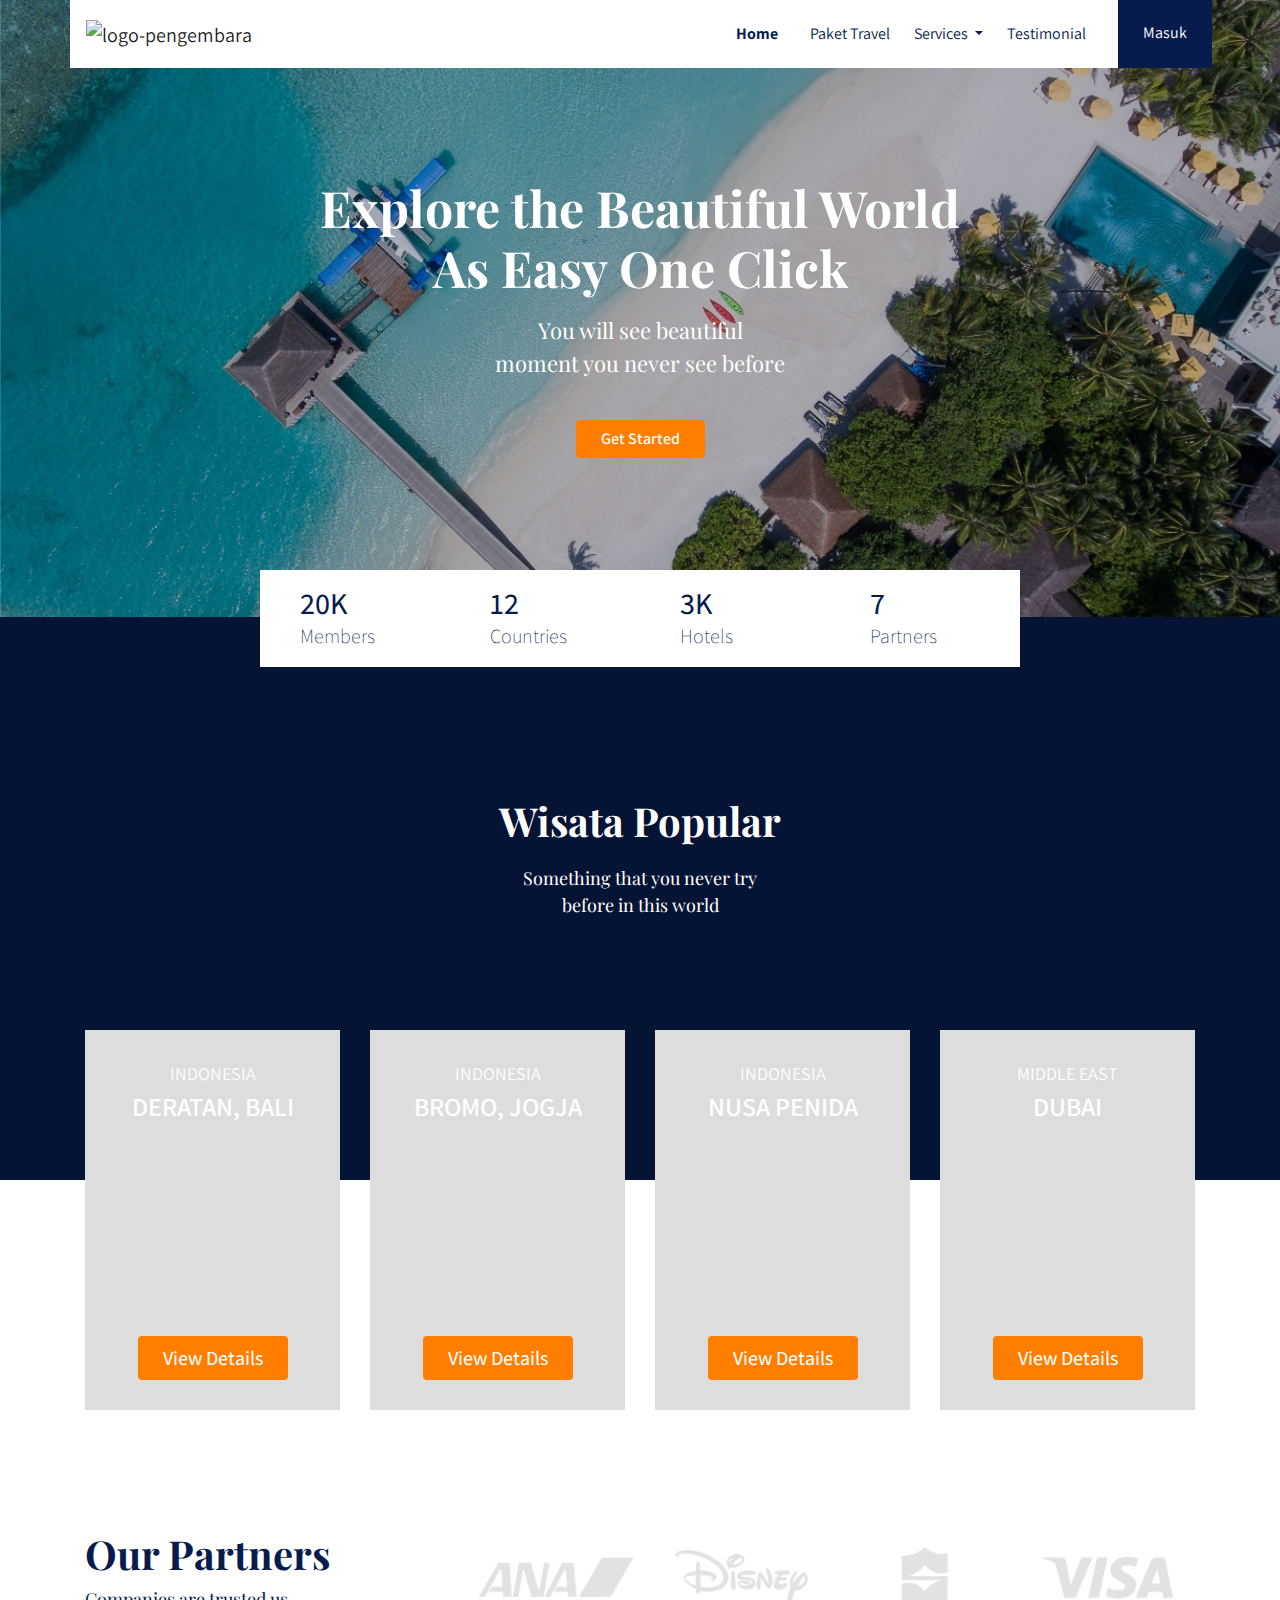
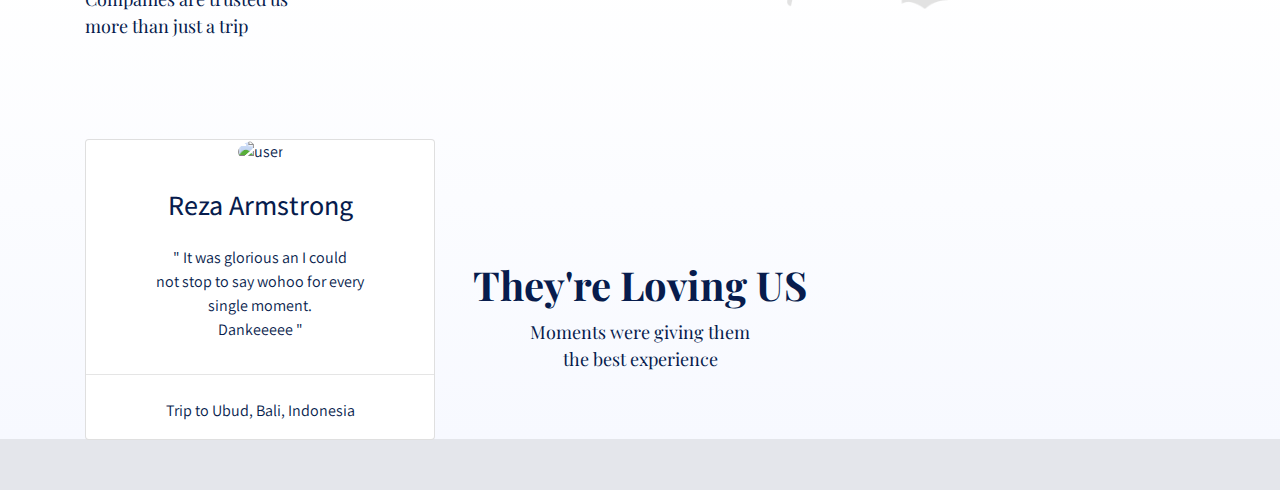
==== Pengembara Website/index.html @ 987998f6 "init" ====
<!DOCTYPE html>
<html lang="en">
  <head>
    <meta charset="UTF-8" />
    <meta name="viewport" content="width=device-width, initial-scale=1.0" />
    <title>Document</title>
    <link
      rel="stylesheet"
      href="Frontend/libraries/bootstrap/css/bootstrap.css"
    />
    <link rel="preconnect" href="https://fonts.gstatic.com" />
    <link
      href="https://fonts.googleapis.com/css2?family=Assistant:wght@200;300;400;500;600;700;800&family=Playfair+Display:ital,wght@0,400;0,500;0,600;0,700;0,800;0,900;1,400;1,500;1,600;1,700;1,800;1,900&display=swap"
      rel="stylesheet"
    />
    <link rel="stylesheet" href="Frontend/styles/main.css" />
  </head>

  <body>
    <!-- Navigation Bar -->
    <div class="container">
      <!-- Container -->
      <nav class="row navbar navbar-expand-lg navbar-light bg-white">
        <!-- Logo -->
        <a href="#" class="navbar-brand">
          <img
            src="frontend/images/logo-pengembara.png"
            alt="logo-pengembara"
          />
        </a>

        <!-- Button Collapse -->
        <button
          class="navbar-toggler navbar-toggler-right"
          type="button"
          data-toggle="collapse"
          data-target="#navb"
        >
          <span class="navbar-toggler-icon"></span>
        </button>

        <!-- Responsive Display -->
        <div class="collapse navbar-collapse" id="navb">
          <!-- Item Navigasi -->
          <ul class="navbar-nav ml-auto mr-3">
            <li class="nav-item mx-md-2">
              <a href="#" class="nav-link active">Home</a>
            </li>
            <li class="nav-item mx-md-2">
              <a href="#" class="nav-link">Paket Travel</a>
            </li>
            <li class="nav-item dropdown">
              <a
                href="#"
                class="nav-link dropdown-toggle"
                id="navbardrop"
                data-toggle="dropdown"
              >
                Services
              </a>
              <div class="dropdown-menu">
                <a href="#" class="dropdown-item">Link 1</a>
                <a href="#" class="dropdown-item">Link 2</a>
                <a href="#" class="dropdown-item">Link 3</a>
              </div>
            </li>
            <li class="nav-item mx-md-2">
              <a href="#" class="nav-link">Testimonial</a>
            </li>
          </ul>

          <!-- Mobile button -->
          <form class="form-inline d-sm-block d-md-none">
            <button class="btn btn-login my-2 my-sm-0 px-4">Masuk</button>
          </form>

          <!-- Desktop button -->
          <form class="form-inline my-2 my-lg-0 d-none d-md-block">
            <button class="btn btn-login btn-navbar-right my-2 my-sm-0 px-4">
              Masuk
            </button>
          </form>
        </div>
      </nav>
    </div>

    <!-- Header -->
    <header class="text-center">
      <h1>
        Explore the Beautiful World
        <br />
        As Easy One Click
      </h1>
      <p class="mt-3">
        You will see beautiful
        <br />
        moment you never see before
      </p>

      <!-- Button Get Started -->
      <a href="#" class="btn btn-get-started px-4 mt-4">Get Started</a>
    </header>

    <main>
      <!-- Statistik -->
      <div class="container">
        <section class="section-stats row justify-content-center" id="stats">
          <div class="col-3 col-md-2 stats-detail">
            <h2>20K</h2>
            <p>Members</p>
          </div>
          <div class="col-3 col-md-2 stats-detail">
            <h2>12</h2>
            <p>Countries</p>
          </div>
          <div class="col-3 col-md-2 stats-detail">
            <h2>3K</h2>
            <p>Hotels</p>
          </div>
          <div class="col-3 col-md-2 stats-detail">
            <h2>7</h2>
            <p>Partners</p>
          </div>
        </section>
      </div>

      <!-- Wisata Popular -->
      <section class="section-popular" id="popular">
        <div class="container">
          <div class="row">
            <div class="col text-center section-popular-heading">
              <h2>Wisata Popular</h2>
              <p>
                Something that you never try
                <br />
                before in this world
              </p>
            </div>
          </div>
        </div>
      </section>

      <!-- Card Wisata -->
      <section class="section-popular-content" id="popularContent">
        <div class="container">
          <div class="section-popular-travel row justify-content-center">
            <div class="col-sm-6 col-md-4 col-lg-3">
              <div
                class="card-travel text-center d-flex flex-column"
                style="background-image: url('frontend/images/deratan.png')"
              >
                <div class="travel-country">INDONESIA</div>
                <div class="travel-location">DERATAN, BALI</div>
                <div class="travel-button mt-auto">
                  <a href="#" class="btn btn-travel-details px-4">
                    View Details
                  </a>
                </div>
              </div>
            </div>
            <div class="col-sm-6 col-md-4 col-lg-3">
              <div
                class="card-travel text-center d-flex flex-column"
                style="background-image: url('frontend/images/bromo.png')"
              >
                <div class="travel-country">INDONESIA</div>
                <div class="travel-location">BROMO, JOGJA</div>
                <div class="travel-button mt-auto">
                  <a href="#" class="btn btn-travel-details px-4">
                    View Details
                  </a>
                </div>
              </div>
            </div>
            <div class="col-sm-6 col-md-4 col-lg-3">
              <div
                class="card-travel text-center d-flex flex-column"
                style="background-image: url('frontend/images/nusa_penida.png')"
              >
                <div class="travel-country">INDONESIA</div>
                <div class="travel-location">NUSA PENIDA</div>
                <div class="travel-button mt-auto">
                  <a href="#" class="btn btn-travel-details px-4">
                    View Details
                  </a>
                </div>
              </div>
            </div>
            <div class="col-sm-6 col-md-4 col-lg-3">
              <div
                class="card-travel text-center d-flex flex-column"
                style="background-image: url('frontend/images/dubai.png')"
              >
                <div class="travel-country">MIDDLE EAST</div>
                <div class="travel-location">DUBAI</div>
                <div class="travel-button mt-auto">
                  <a href="#" class="btn btn-travel-details px-4">
                    View Details
                  </a>
                </div>
              </div>
            </div>
          </div>
        </div>
      </section>

      <!-- Our Parnets -->
      <section class="section-partners" id="partners">
        <div class="container">
          <div class="row">
            <div class="col-md-4">
              <h2>Our Partners</h2>
              <p>
                Companies are trusted us
                <br />
                more than just a trip
              </p>
            </div>
            <div class="col-md-8 text-center">
              <img
                src="Frontend/images/partners.png"
                alt="Logo Partners"
                class="img-partner"
              />
            </div>
          </div>
        </div>
      </section>

      <section class="section-testimonial-heading" id="testimonialHead">
        <div class="container">
          <div class="row">
            <div class="col text-center">
              <h2>They're Loving US</h2>
              <p>
                Moments were giving them
                <br />
                the best experience
              </p>
            </div>
          </div>
        </div>
      </section>

      <section class="section-testimonial-content" id="testimonial-content">
        <div class="container">
          <div class="section-popular-travel row justify-center">
            <div class="col-sm-6 col-md-6 col-lg-4">
              <div class="card card-testimonial text-center">
                <div class="testimonial-content">
                  <img
                    src="frontend/images/user.png"
                    alt="user"
                    class="mb-4 rounded-circle"
                  />
                  <h3 class="mb-4">Reza Armstrong</h3>
                  <p class="testimonial">
                    " It was glorious an I could
                    <br />
                    not stop to say wohoo for every
                    <br />
                    single moment.
                    <br />
                    Dankeeeee "
                  </p>
                </div>
                <hr />
                <p class="trip-to mt-2">Trip to Ubud, Bali, Indonesia</p>
              </div>
            </div>
          </div>
        </div>
      </section>
    </main>

    <!-- libraries -->
    <script src="Frontend/libraries/jquery/jquery-3.5.1.min.js"></script>
    <script src="Frontend/libraries/bootstrap/js/bootstrap.js"></script>
    <script src="frontend/libraries/retina/retina.min.js"></script>
  </body>
</html>
---- Pengembara Website/Frontend/styles/main.css ----
body {
  background-color: #e4e6eb;
  font-family: "Assistant", sans-serif;
  color: #071c4d;
}

.navbar-brand img {
  max-height: 40px;
}

.navbar-light .navbar-nav .nav-link {
  color: #071c4d;
}

.navbar-light .navbar-nav .nav-link.active {
  font-weight: bold;
  color: #071c4d !important;
}

.btn-navbar-right {
  margin-top: -10px !important;
  margin-bottom: -8px !important;
  margin-right: -18px !important;
  height: 70px;
  border-radius: 0;
}

.btn-login {
  background-color: #071c4d;
  color: #ffffff;
}

.btn-login:hover {
  background-color: #163682;
  color: #ffffff;
}

header {
  padding: 180px 0 162px;
  margin-top: -70px;
  background-image: url("../images/header.jpg");
  background-size: cover;
}

header h1,
header p {
  font-family: "Playfair Display", serif;
  color: #ffffff;
}

header h1 {
  font-size: 50px;
  font-weight: bold;
}

header p {
  font-size: 22px;
  font-weight: normal;
}

header .btn-get-started {
  background-color: #ff7e00;
  font-family: "Assistant", sans-serif;
  color: #ffffff;
  font-weight: 600;
  margin-top: 50px;
}

header .btn-get-started:hover {
  background-color: #ff9e3e;
  color: #ffffff;
}

.section-stats {
  margin-top: -50px;
}

.section-stats .stats-detail {
  padding-top: 15px;
  background: #fff;
  padding-left: 40px;
}

.section-stats h2 {
  font-size: 30px;
  margin-bottom: 0;
}

.section-stats p {
  font-size: 20px;
  font-weight: lighter;
}

.section-popular {
  min-height: 563px;
  background-color: #051334;
  margin-top: -50px;
  margin-bottom: -250px;
}

.section-popular-heading {
  margin-top: 180px;
}

.section-popular-heading h2,
.section-popular-heading p {
  font-family: "Playfair Display", serif;
  color: #ffffff;
}

.section-popular-heading h2 {
  font-size: 40px;
  font-weight: bold;
  margin-bottom: 0;
}

.section-popular-heading p {
  font-size: 18px;
  margin-top: 20px;
}

.section-popular-content .section-popular-travel .card-travel {
  min-height: 380px;
  background-color: #dddddd;
  color: #ffffff;
  padding: 30px;
  background-size: cover;
  margin-bottom: 20px;
  margin-top: 100px;
}

.section-popular-content .section-popular-travel .travel-country {
  font-size: 18px;
  color: #ffffff;
}

.section-popular-content .section-popular-travel .travel-location {
  font-size: 26px;
  color: #ffffff;
  font-weight: 600;
}

.section-popular-content .section-popular-travel .travel-button .btn-travel-details {
  background-color: #ff7e00;
  font-family: "Assistant", sans-serif;
  color: #ffffff;
  font-weight: 500;
  font-size: 20px;
}

.section-popular-content .section-popular-travel .travel-button .btn-travel-details:hover {
  background-color: #ff9e3e;
  color: #ffffff;
}

.section-partners {
  background-color: #ffffff;
  margin-top: -250px;
  padding-top: 350px;
  padding-bottom: 75px;
}

.section-partners h2,
.section-partners p {
  font-family: "Playfair Display", serif;
}

.section-partners h2 {
  font-size: 40px;
  font-weight: bold;
}

.section-partners p {
  font-size: 18px;
  font-weight: normal;
}

.section-partners img {
  max-width: 100%;
  padding-top: 15px;
}

.section-testimonial-heading {
  background: -webkit-gradient(linear, left top, left bottom, from(#fff), to(#f7f9ff));
  background: linear-gradient(#fff 0%, #f7f9ff 100%);
  margin-top: -170px;
  padding-top: 300px;
  padding-bottom: 50px;
}

.section-testimonial-heading h2,
.section-testimonial-heading p {
  font-family: "Playfair Display", serif;
}

.section-testimonial-heading h2 {
  font-size: 40px;
  font-weight: bold;
}

.section-testimonial-heading p {
  font-size: 18px;
  margin-top: 10px;
}

.section-testimonial-content {
  margin-top: -300px;
  padding-bottom: 50px;
}
/*# sourceMappingURL=main.css.map */
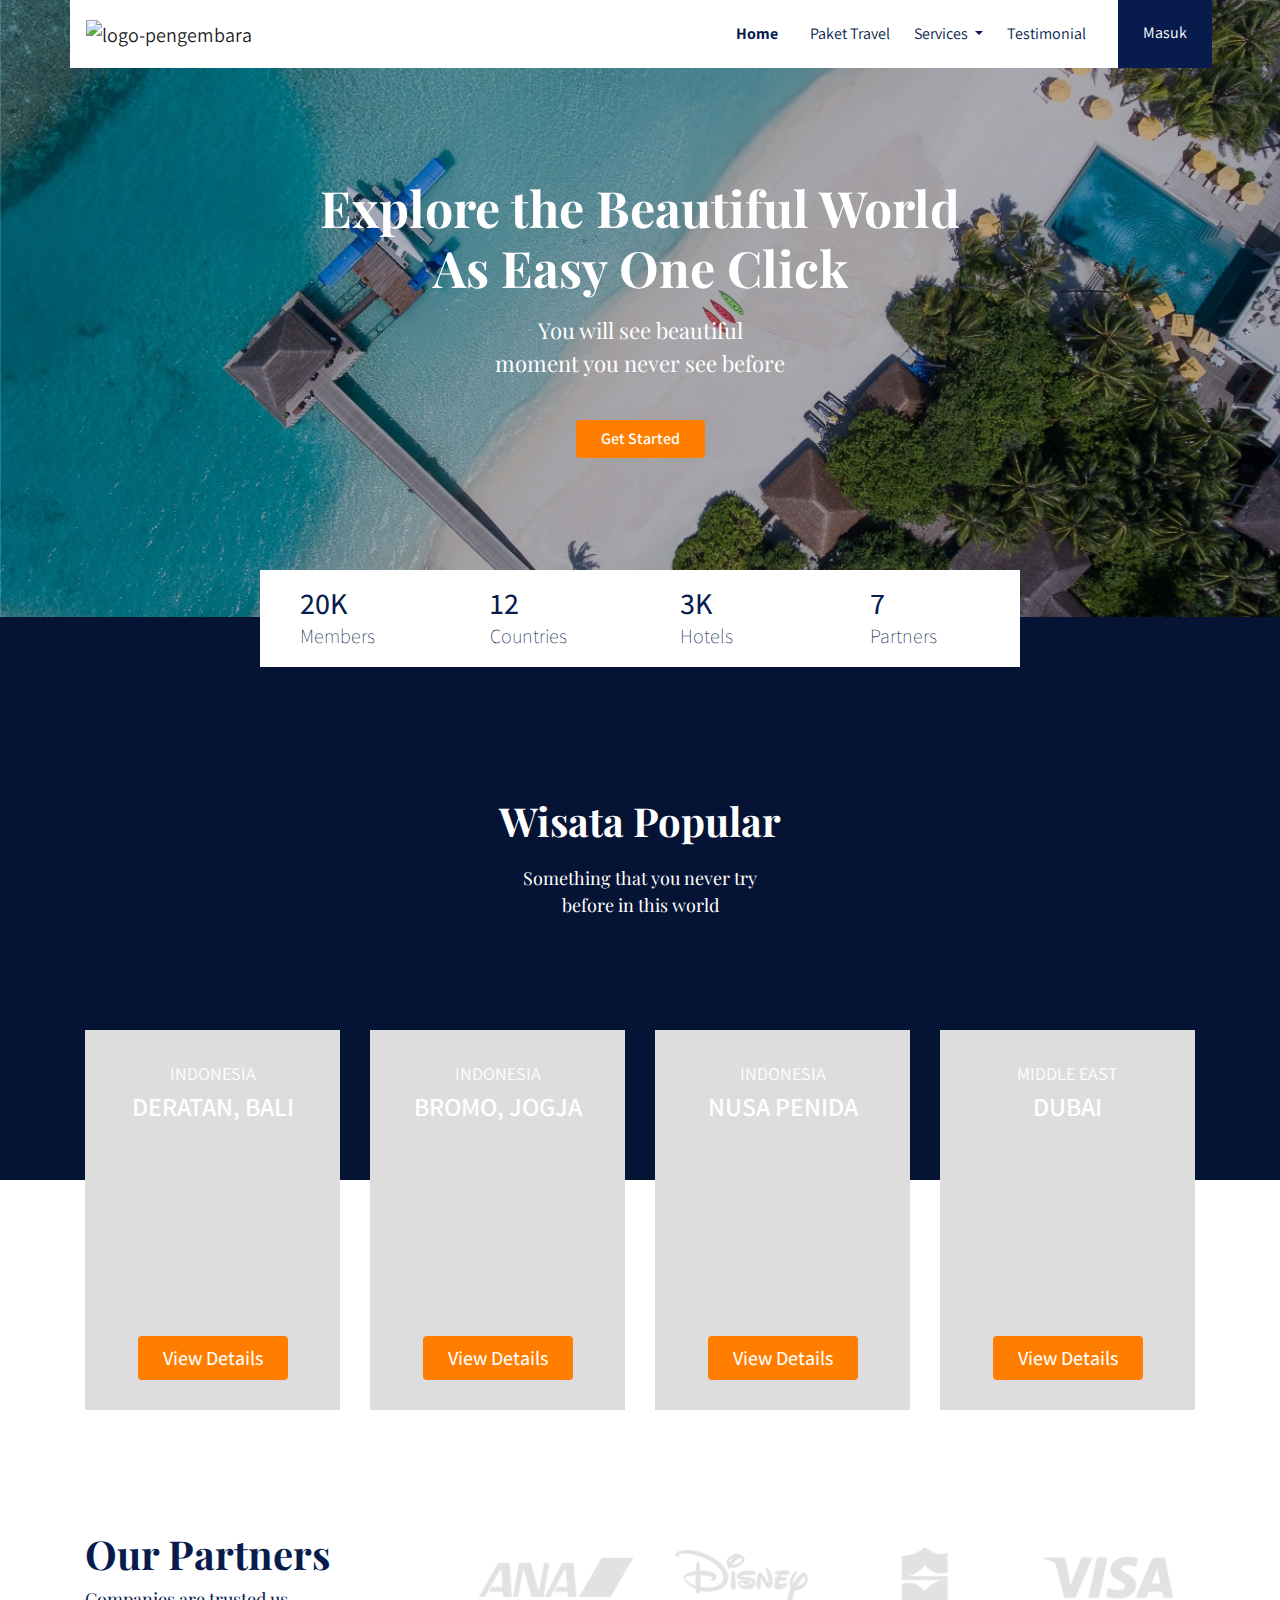
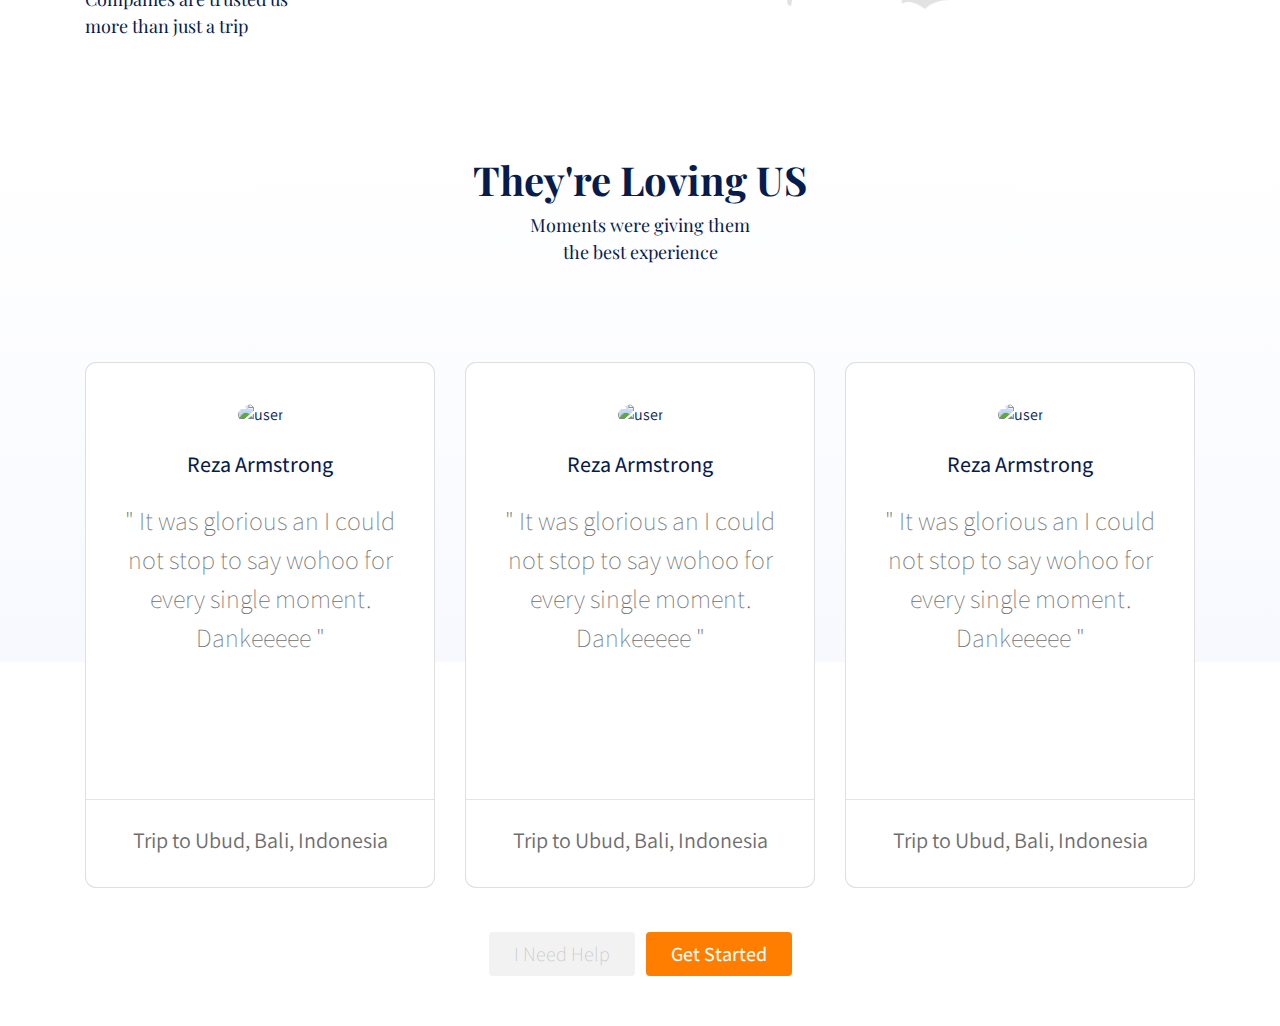
==== commit de6a79bf: "testimonial done" ====
--- a/Pengembara Website/index.html
+++ b/Pengembara Website/index.html
@@ -204,7 +204,7 @@
         </div>
       </section>
 
-      <!-- Our Parnets -->
+      <!-- Our Partners -->
       <section class="section-partners" id="partners">
         <div class="container">
           <div class="row">
@@ -242,9 +242,10 @@
         </div>
       </section>
 
+      <!-- Card Testimonial -->
       <section class="section-testimonial-content" id="testimonial-content">
         <div class="container">
-          <div class="section-popular-travel row justify-center">
+          <div class="section-popular-travel row justify-content-center">
             <div class="col-sm-6 col-md-6 col-lg-4">
               <div class="card card-testimonial text-center">
                 <div class="testimonial-content">
@@ -255,18 +256,59 @@
                   />
                   <h3 class="mb-4">Reza Armstrong</h3>
                   <p class="testimonial">
-                    " It was glorious an I could
-                    <br />
-                    not stop to say wohoo for every
-                    <br />
-                    single moment.
-                    <br />
-                    Dankeeeee "
+                    " It was glorious an I could not stop to say wohoo for every
+                    single moment. Dankeeeee "
                   </p>
                 </div>
                 <hr />
                 <p class="trip-to mt-2">Trip to Ubud, Bali, Indonesia</p>
               </div>
+            </div>
+            <div class="col-sm-6 col-md-6 col-lg-4">
+              <div class="card card-testimonial text-center">
+                <div class="testimonial-content">
+                  <img
+                    src="frontend/images/user.png"
+                    alt="user"
+                    class="mb-4 rounded-circle"
+                  />
+                  <h3 class="mb-4">Reza Armstrong</h3>
+                  <p class="testimonial">
+                    " It was glorious an I could not stop to say wohoo for every
+                    single moment. Dankeeeee "
+                  </p>
+                </div>
+                <hr />
+                <p class="trip-to mt-2">Trip to Ubud, Bali, Indonesia</p>
+              </div>
+            </div>
+            <div class="col-sm-6 col-md-6 col-lg-4">
+              <div class="card card-testimonial text-center">
+                <div class="testimonial-content">
+                  <img
+                    src="frontend/images/user.png"
+                    alt="user"
+                    class="mb-4 rounded-circle"
+                  />
+                  <h3 class="mb-4">Reza Armstrong</h3>
+                  <p class="testimonial">
+                    " It was glorious an I could not stop to say wohoo for every
+                    single moment. Dankeeeee "
+                  </p>
+                </div>
+                <hr />
+                <p class="trip-to mt-2">Trip to Ubud, Bali, Indonesia</p>
+              </div>
+            </div>
+          </div>
+          <div class="row">
+            <div class="col-12 text-center">
+              <a href="#" class="btn btn-need-help px-4 mt-4 mx-1">
+                I Need Help
+              </a>
+              <a href="#" class="btn btn-get-started-2 px-4 mt-4 mx-1">
+                Get Started
+              </a>
             </div>
           </div>
         </div>
--- a/Pengembara Website/Frontend/styles/main.css
+++ b/Pengembara Website/Frontend/styles/main.css
@@ -1,5 +1,5 @@
 body {
-  background-color: #e4e6eb;
+  background-color: #ffffff;
   font-family: "Assistant", sans-serif;
   color: #071c4d;
 }
@@ -157,7 +157,7 @@
   background-color: #ffffff;
   margin-top: -250px;
   padding-top: 350px;
-  padding-bottom: 75px;
+  padding-bottom: 100px;
 }
 
 .section-partners h2,
@@ -183,9 +183,7 @@
 .section-testimonial-heading {
   background: -webkit-gradient(linear, left top, left bottom, from(#fff), to(#f7f9ff));
   background: linear-gradient(#fff 0%, #f7f9ff 100%);
-  margin-top: -170px;
-  padding-top: 300px;
-  padding-bottom: 50px;
+  min-height: 506px;
 }
 
 .section-testimonial-heading h2,
@@ -194,17 +192,78 @@
 }
 
 .section-testimonial-heading h2 {
+  font-weight: bold;
   font-size: 40px;
-  font-weight: bold;
 }
 
 .section-testimonial-heading p {
-  font-size: 18px;
-  margin-top: 10px;
+  font-weight: normal;
+  font-size: 18px;
 }
 
 .section-testimonial-content {
   margin-top: -300px;
   padding-bottom: 50px;
 }
+
+.section-testimonial-content .card-testimonial {
+  padding: 40px 20px 10px;
+  border-radius: 11px;
+  margin-bottom: 20px;
+}
+
+.section-testimonial-content .card-testimonial .testimonial-content {
+  min-height: 380px;
+}
+
+.section-testimonial-content .card-testimonial h3 {
+  font-size: 22px;
+  font-weight: 500;
+}
+
+.section-testimonial-content .card-testimonial p {
+  color: #6e6e6e;
+}
+
+.section-testimonial-content .card-testimonial .testimonial {
+  font-size: 26px;
+  font-weight: lighter;
+  margin-bottom: 20px;
+  min-height: 160px;
+}
+
+.section-testimonial-content .card-testimonial .trip-to {
+  font-size: 22px;
+  font-weight: normal;
+  margin-bottom: 20px;
+}
+
+.section-testimonial-content .card-testimonial hr {
+  margin-left: -20px;
+  margin-right: -20px;
+}
+
+.section-testimonial-content .btn-need-help {
+  background-color: #f2f2f2;
+  font-size: 20px;
+  font-weight: lighter;
+  color: #c3c3c3;
+}
+
+.section-testimonial-content .btn-need-help:hover {
+  background-color: #c3c3c3;
+  color: #f2f2f2;
+}
+
+.section-testimonial-content .btn-get-started-2 {
+  background-color: #ff7e00;
+  font-size: 20px;
+  font-weight: 500;
+  color: #ffffff;
+}
+
+.section-testimonial-content .btn-get-started-2:hover {
+  background-color: #ff9e3e;
+  color: #ffffff;
+}
 /*# sourceMappingURL=main.css.map */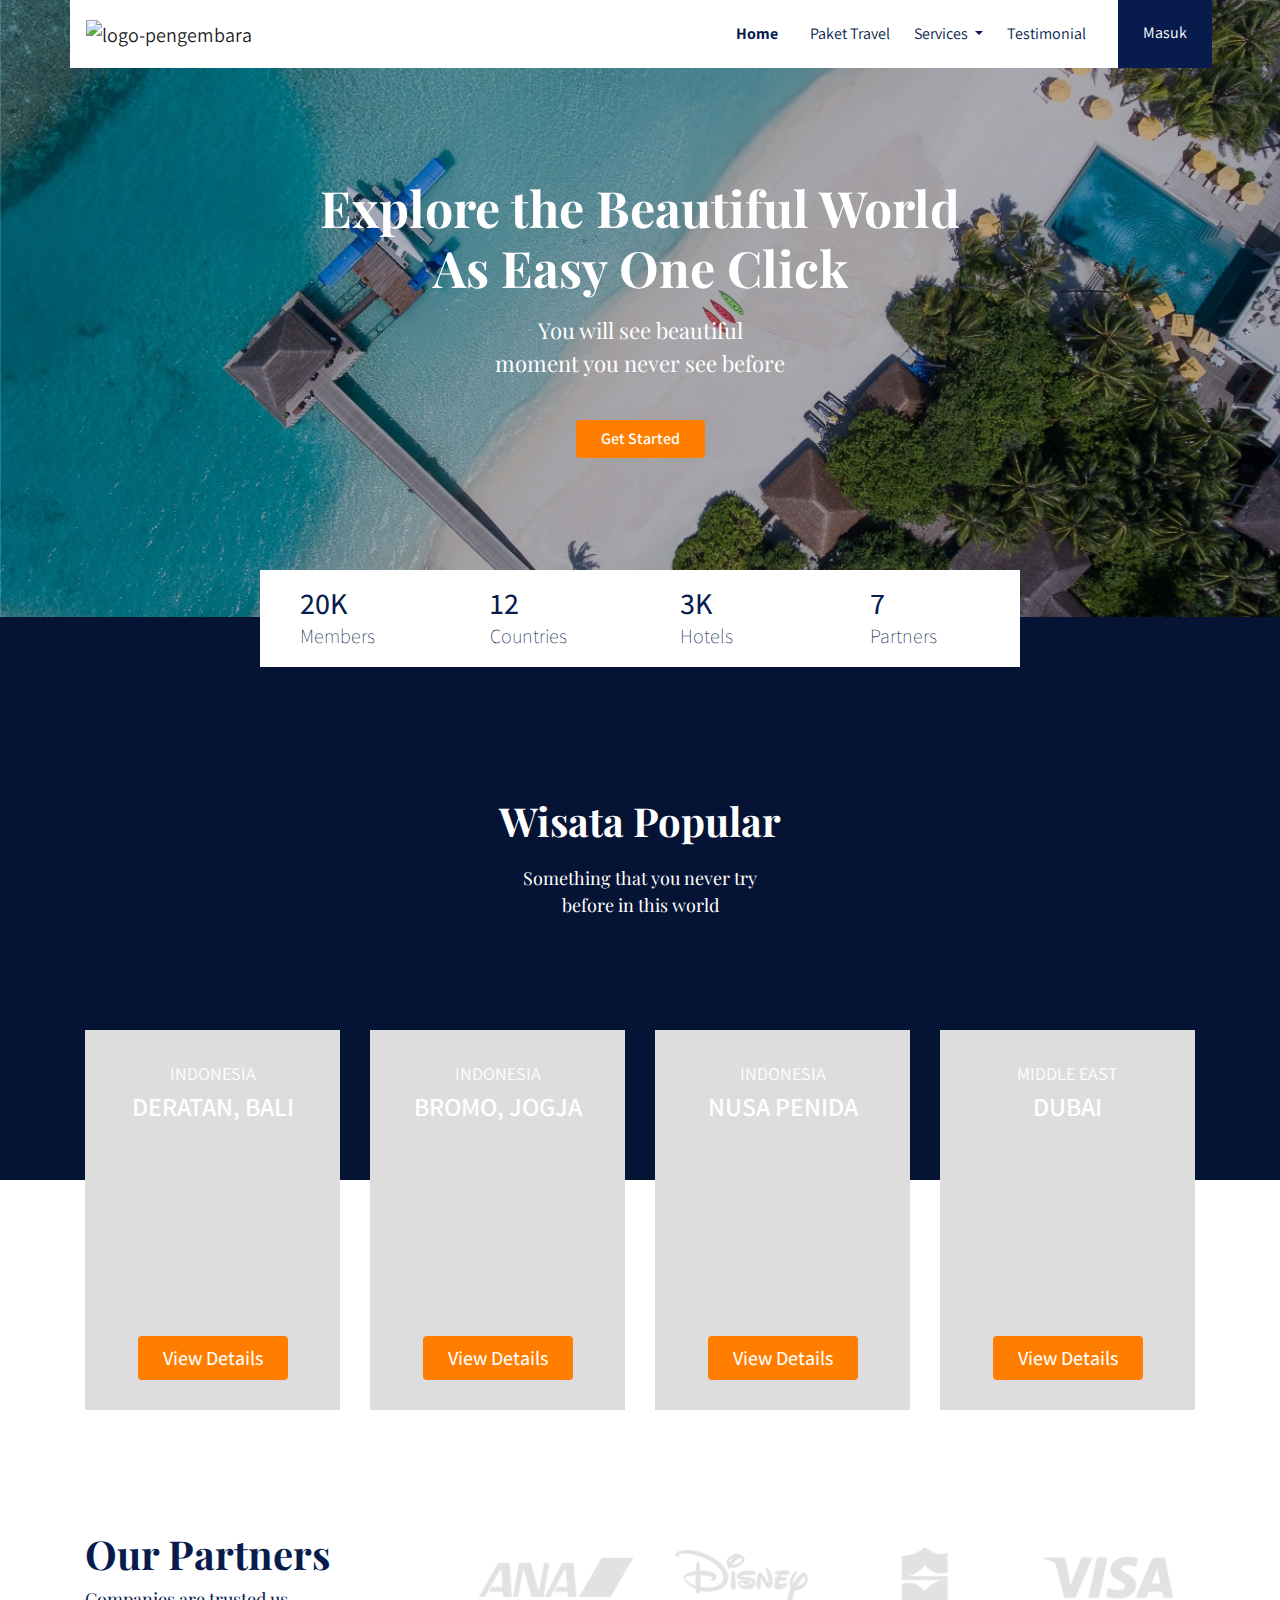
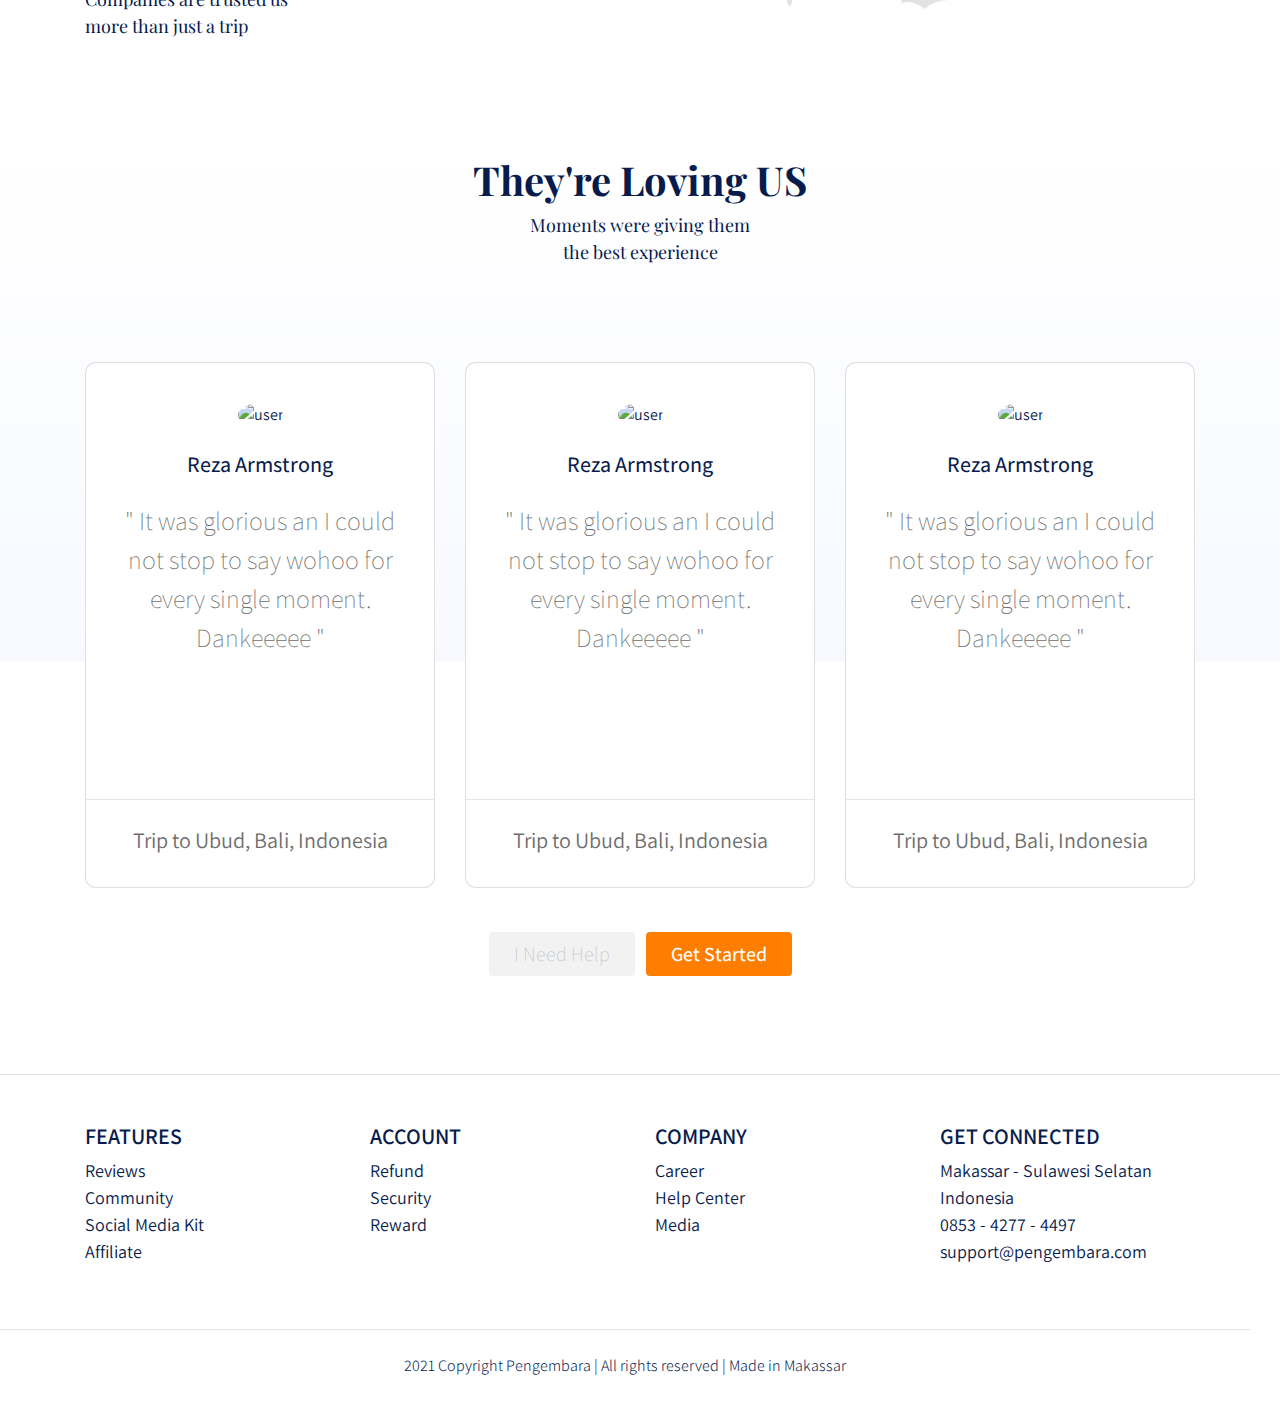
==== commit efa2397a: "details page on progress" ====
--- a/Pengembara Website/index.html
+++ b/Pengembara Website/index.html
@@ -101,6 +101,7 @@
       <a href="#" class="btn btn-get-started px-4 mt-4">Get Started</a>
     </header>
 
+    <!-- Main -->
     <main>
       <!-- Statistik -->
       <div class="container">
@@ -227,6 +228,7 @@
         </div>
       </section>
 
+      <!-- Testimonial Header -->
       <section class="section-testimonial-heading" id="testimonialHead">
         <div class="container">
           <div class="row">
@@ -301,6 +303,7 @@
               </div>
             </div>
           </div>
+          <!-- Button I Need Help & Get Started -->
           <div class="row">
             <div class="col-12 text-center">
               <a href="#" class="btn btn-need-help px-4 mt-4 mx-1">
@@ -315,6 +318,59 @@
       </section>
     </main>
 
+    <!-- Footer -->
+    <footer class="section-footer mt-5 mb-4 border-top">
+      <div class="container pt-5 pb-5">
+        <div class="row justify-content-center">
+          <div class="col-12">
+            <div class="row">
+              <div class="col-12 col-lg-3">
+                <h5>FEATURES</h5>
+                <ul class="list-unstyled">
+                  <li><a href="#">Reviews</a></li>
+                  <li><a href="#">Community</a></li>
+                  <li><a href="#">Social Media Kit</a></li>
+                  <li><a href="#">Affiliate</a></li>
+                </ul>
+              </div>
+              <div class="col-12 col-lg-3">
+                <h5>ACCOUNT</h5>
+                <ul class="list-unstyled">
+                  <li><a href="#">Refund</a></li>
+                  <li><a href="#">Security</a></li>
+                  <li><a href="#">Reward</a></li>
+                </ul>
+              </div>
+              <div class="col-12 col-lg-3">
+                <h5>COMPANY</h5>
+                <ul class="list-unstyled">
+                  <li><a href="#">Career</a></li>
+                  <li><a href="#">Help Center</a></li>
+                  <li><a href="#">Media</a></li>
+                </ul>
+              </div>
+              <div class="col-12 col-lg-3">
+                <h5>GET CONNECTED</h5>
+                <ul class="list-unstyled">
+                  <li><a href="#">Makassar - Sulawesi Selatan</a></li>
+                  <li><a href="#">Indonesia</a></li>
+                  <li><a href="#">0853 - 4277 - 4497</a></li>
+                  <li><a href="#">support@pengembara.com</a></li>
+                </ul>
+              </div>
+            </div>
+          </div>
+        </div>
+      </div>
+      <div class="container-fluid">
+        <div
+          class="row border-top justify-content-center align-items-center pt-4 col-auto text-gray-500 font-weight-light"
+        >
+          2021 Copyright Pengembara | All rights reserved | Made in Makassar
+        </div>
+      </div>
+    </footer>
+
     <!-- libraries -->
     <script src="Frontend/libraries/jquery/jquery-3.5.1.min.js"></script>
     <script src="Frontend/libraries/bootstrap/js/bootstrap.js"></script>
--- a/Pengembara Website/Frontend/styles/main.css
+++ b/Pengembara Website/Frontend/styles/main.css
@@ -266,4 +266,89 @@
   background-color: #ff9e3e;
   color: #ffffff;
 }
+
+.section-footer h5 {
+  font-weight: 600;
+  font-size: 22px;
+}
+
+.section-footer li {
+  font-size: 18px;
+  color: #071c4d;
+}
+
+.section-footer a {
+  font-size: 18px;
+  color: #071c4d;
+}
+
+.section-details-header {
+  min-height: 310px;
+  background-color: #e4e6eb;
+  margin-top: -70px;
+}
+
+.section-details-content {
+  margin-top: -210px;
+  min-height: 100vh;
+}
+
+.section-details-content .breadcrumb {
+  background-color: transparent;
+  padding: 0;
+  margin-bottom: 40px;
+}
+
+.section-details-content .breadcrumb-item {
+  font-size: 26px;
+}
+
+.section-details-content .breadcrumb-item.active {
+  font-weight: bold;
+  color: #071c4d;
+}
+
+.section-details-content .card-details {
+  padding: 30px;
+  border-radius: 11px;
+}
+
+.section-details-content .card-details h1 {
+  font-size: 26px;
+}
+
+.section-details-content .card-details h2 {
+  font-size: 20px;
+}
+
+.section-details-content .card-details p {
+  font-size: 18px;
+  color: #b1b1b1;
+}
+
+.section-details-content .features {
+  margin-top: 30px;
+}
+
+.section-details-content .features h3 {
+  font-size: 18px;
+  color: #071c4d;
+  margin-bottom: 0;
+}
+
+.section-details-content .features p {
+  margin-bottom: 0;
+}
+
+.section-details-content .features .description {
+  margin-left: 10px;
+  overflow: hidden;
+  float: left;
+}
+
+.section-details-content .features .featured-images {
+  width: 45px;
+  height: 45px;
+  float: left;
+}
 /*# sourceMappingURL=main.css.map */